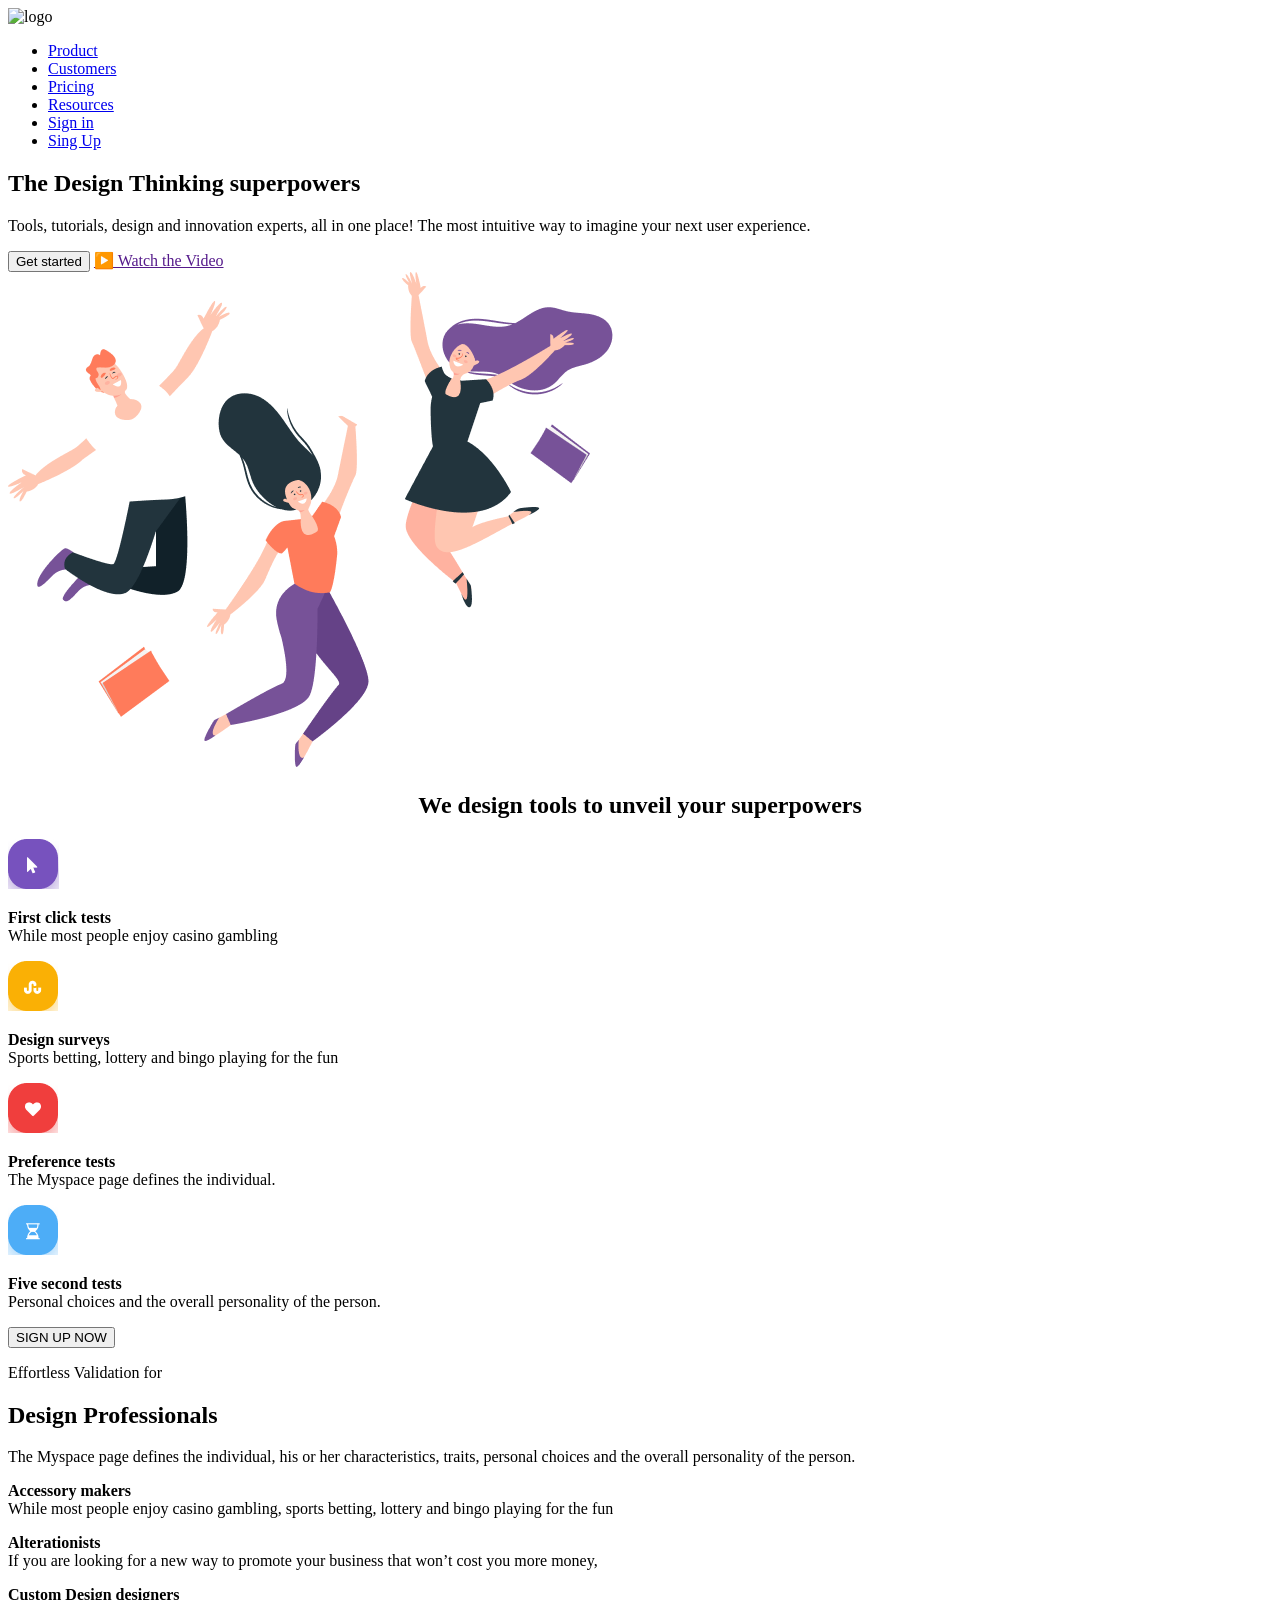
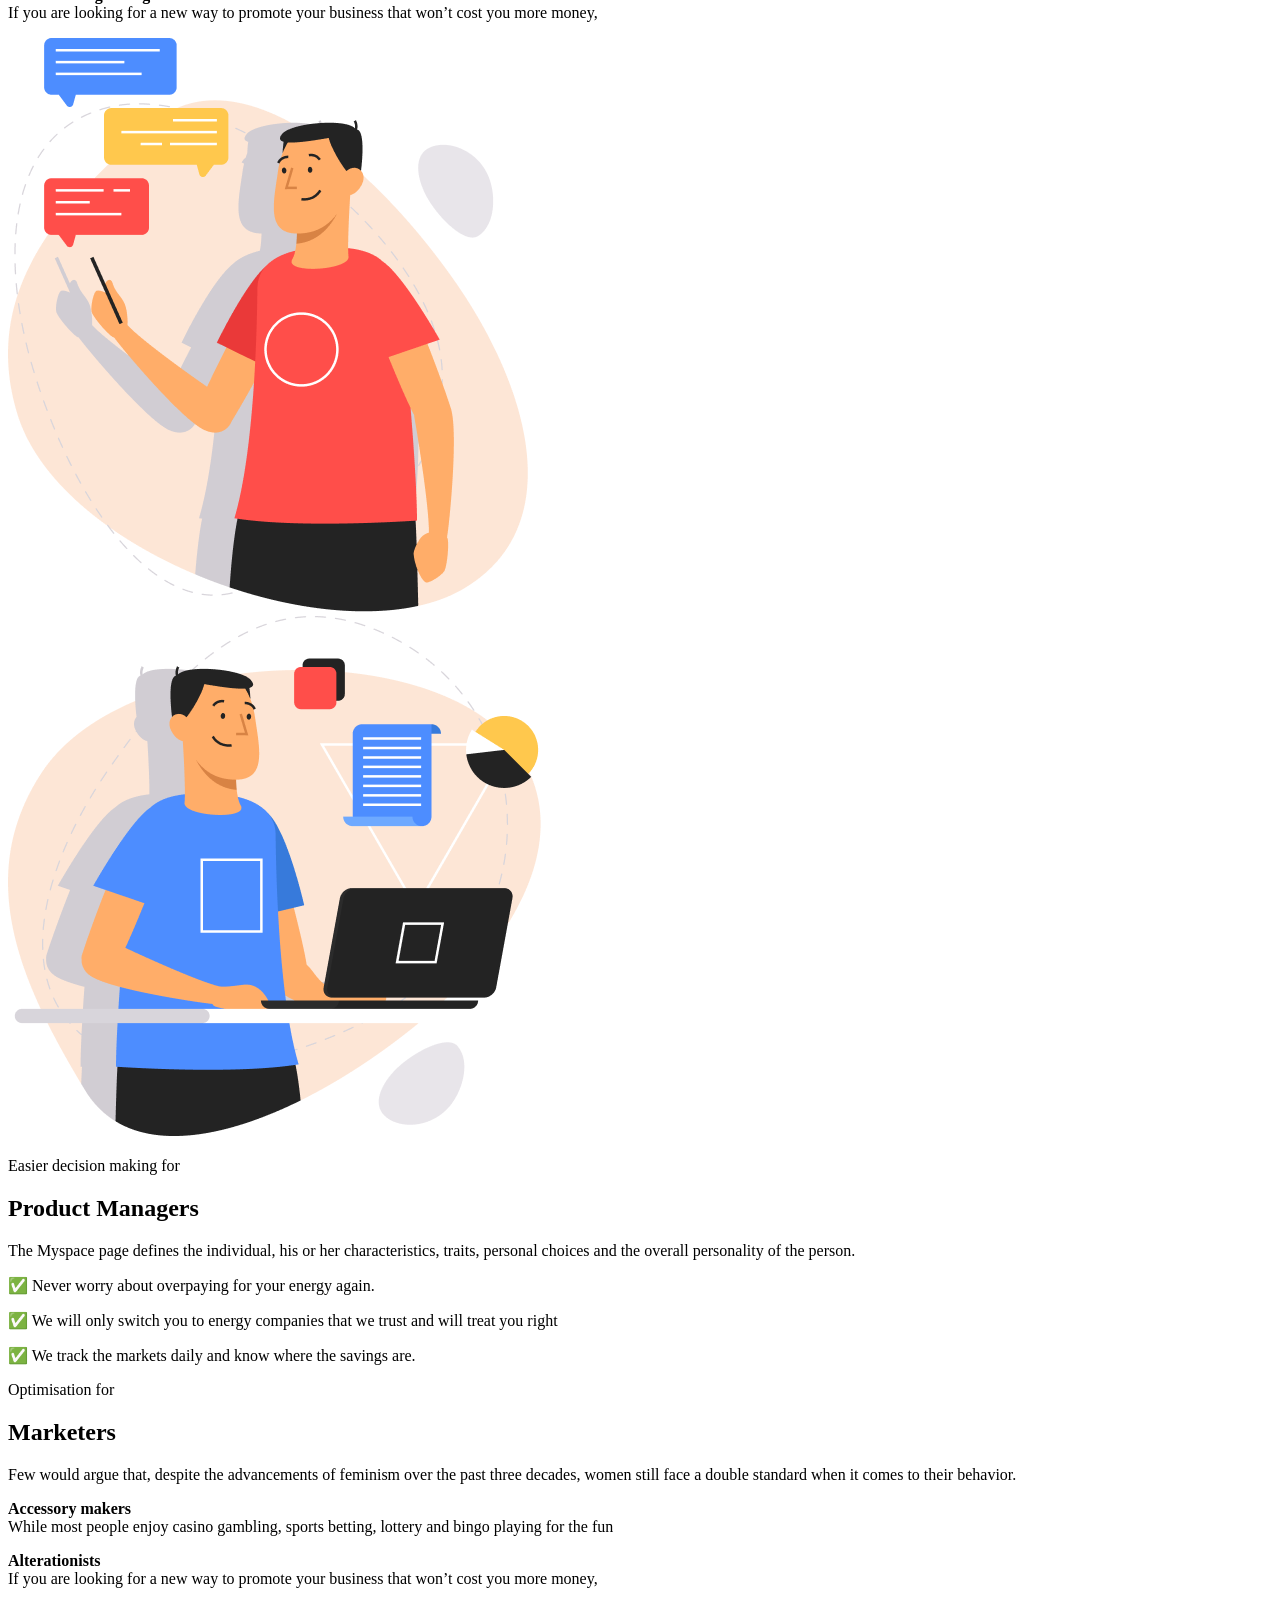
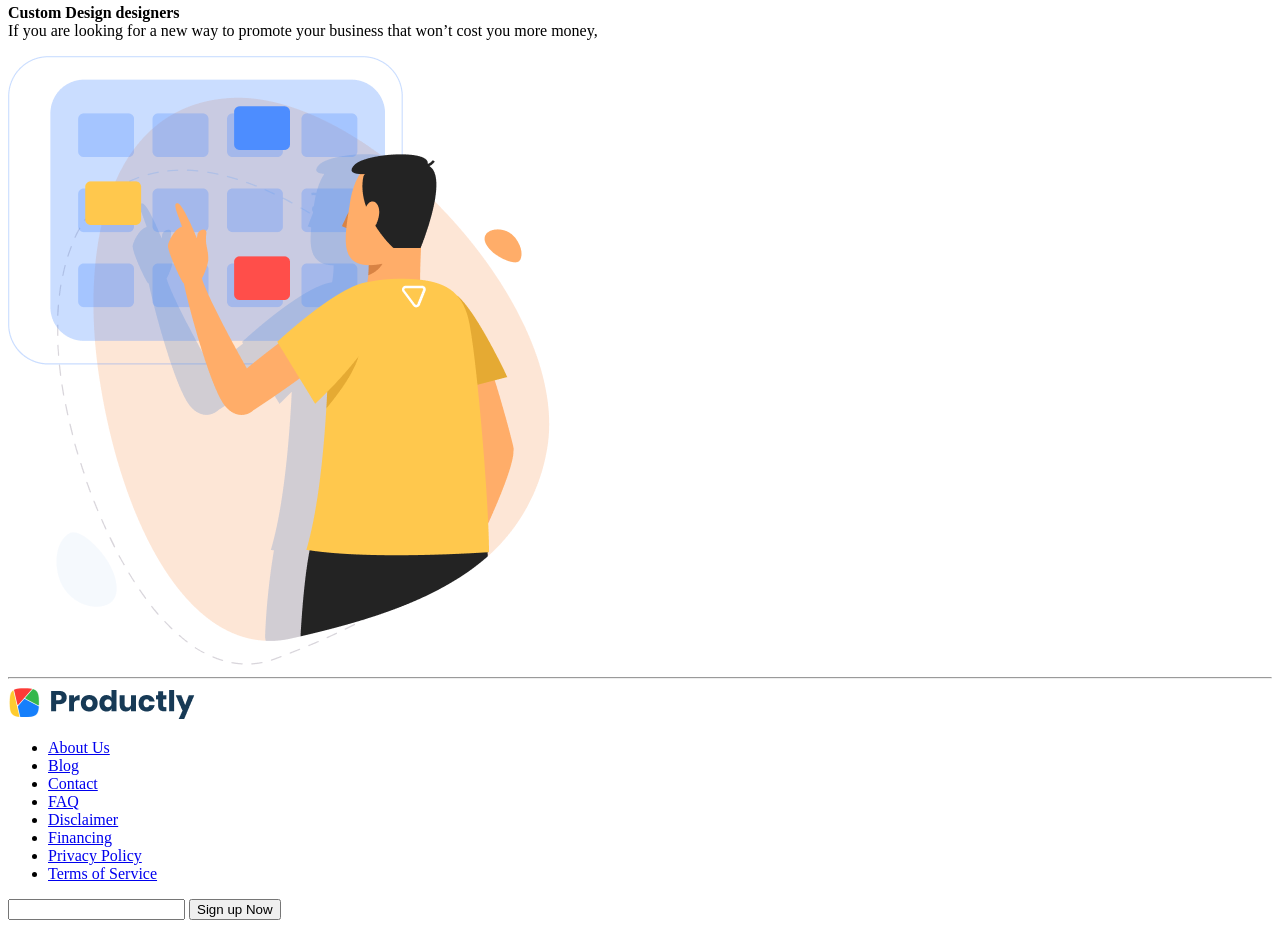
==== 03-figma/index.html @ e6ecc3ca "added lesson 02-semantic" ====
<!DOCTYPE html>
<html lang="en">

<head>
    <meta charset="UTF-8">
    <meta name="viewport" content="width=device-width, initial-scale=1.0">
    <title>Document</title>
</head>

<body>
    <header>
        <img src="/assets/photo/logo.png" alt="logo">
        <nav>
            <ul>
                <li><a href="#">Product</a></li>
                <li><a href="#">Customers</a></li>
                <li><a href="#">Pricing</a></li>
                <li><a href="#">Resources</a></li>
                <li><a href="#">Sign in</a></li>
                <li><a href="#">Sing Up</a></li>
            </ul>
        </nav>
    </header>
    <main>
        <section>
            <h1>
                The Design Thinking superpowers
            </h1>
            <p>Tools, tutorials, design and innovation experts, all in one place! The most intuitive way to imagine your
                next user experience.</p>
            <button>Get started</button>
            <a href=""> ▶️ Watch the Video</a> <br>
            <img src="./assets/photo/image.png" alt="photo">
        </section>
        <section>
            <h2 style="text-align: center;">We design tools to unveil your superpowers</h2>
            <img src="./assets/photo/icon.png" alt="click">
            <p><b>First click tests</b> <br>
                While most people enjoy casino gambling</p>
            <img src="./assets/photo/icon-1.png" alt="design">
            <p><b>Design surveys</b><br>
                Sports betting, lottery and bingo playing for the fun</p>
            <img src="./assets/photo/icon-2.png" alt="tests">
            <p><b>Preference tests</b><br>
                The Myspace page defines the individual.</p>
            <img src="./assets/photo/icon-3.png" alt="time">
            <p><b>Five second tests</b> <br>
                Personal choices and the overall personality of the person. </p>
            <button>SIGN UP NOW</button>
        </section>
        <section>
            <p>Effortless Validation for</p>
            <h2>Design Professionals</h2>
            <p>The Myspace page defines the individual, his or her characteristics, traits, personal choices and the
                overall personality of the person. </p>
            <p><b>Accessory makers</b> <br>
                While most people enjoy casino gambling, sports betting, lottery and bingo playing for the fun</p>
            <p><b>Alterationists</b><br>
                If you are looking for a new way to promote your business that won’t cost you more money, </p>
            <p><b>Custom Design designers</b> <br>
                If you are looking for a new way to promote your business that won’t cost you more money, </p>
            <img src="./assets/photo/design.png" alt="design">
        </section>
        <section>
            <img src="./assets/photo/product.png" alt="managers">
            <p>Easier decision making for</p>
            <h2>Product Managers</h2>
            <p>The Myspace page defines the individual, his or her characteristics, traits, personal choices and the
                overall personality of the person. </p>
            <p>✅ Never worry about overpaying for your energy again. </p>
            <p>✅ We will only switch you to energy companies that we trust and will treat you right </p>
            <p>✅ We track the markets daily and know where the savings are. </p>

        </section>
        <section>
            <p>Optimisation for</p>
            <h2>Marketers</h2>
            <p>Few would argue that, despite the advancements of feminism over the past three decades, women still face
                a double standard when it comes to their behavior. </p>
            <p><b>Accessory makers</b> <br>
                While most people enjoy casino gambling, sports betting, lottery and bingo playing for the fun</p>
            <p><b>Alterationists</b> <br>
                If you are looking for a new way to promote your business that won’t cost you more money, </p>
            <p><b>Custom Design designers</b> <br>
                If you are looking for a new way to promote your business that won’t cost you more money, </p>
            <img src="./assets/photo/marketers.png" alt="marketers">
        </section>
        <hr>
        <footer>
            <img src="./assets/photo/logo.png" alt="logo">
            <nav>
                <ul>
                    <li><a href="#">About Us</a></li>
                    <li><a href="#">Blog</a></li>
                    <li><a href="#">Contact</a></li>
                    <li><a href="#">FAQ</a></li>
                    <li><a href="#">Disclaimer</a></li>
                    <li><a href="#">Financing</a></li>
                    <li><a href="#">Privacy Policy</a></li>
                    <li><a href="#">Terms of Service</a></li>

                </ul>
            </nav>
            <input type="text">
            <button>Sign up Now</button>
        </footer>
    </main>
</body>

</html>
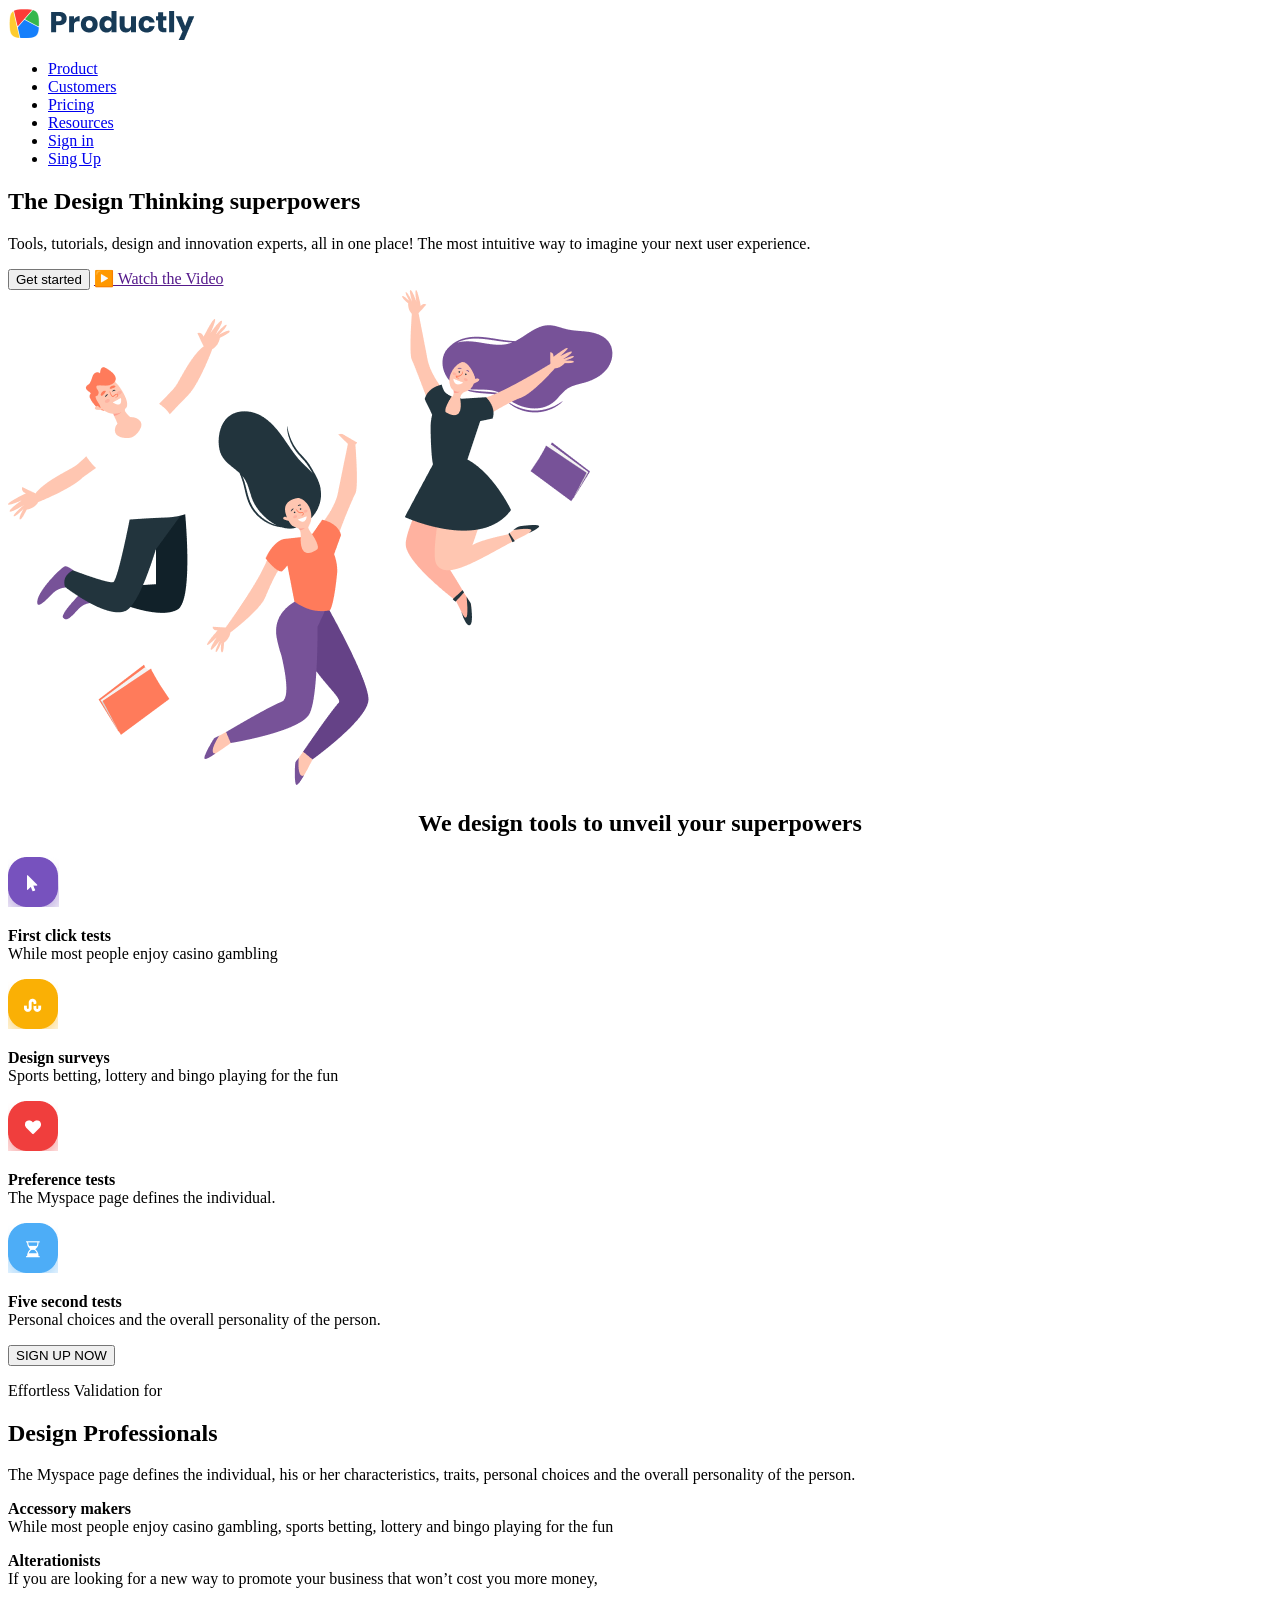
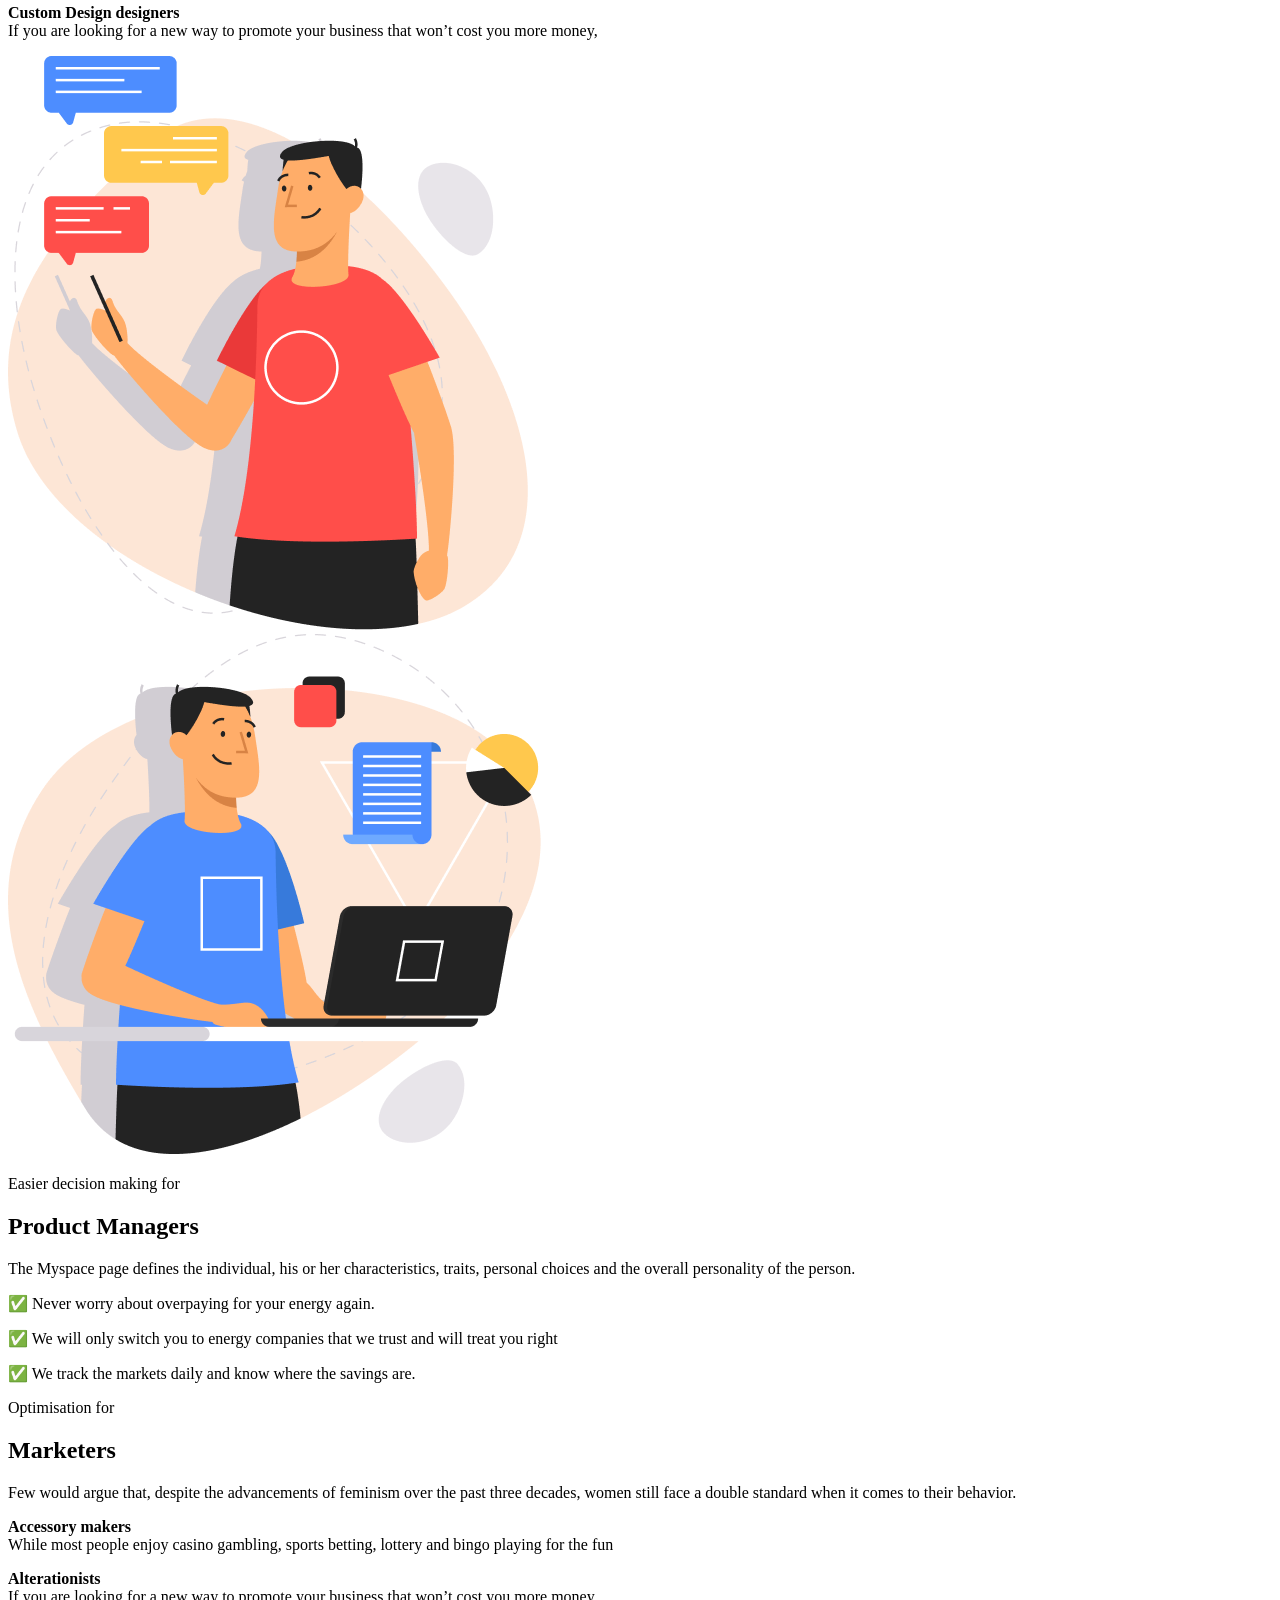
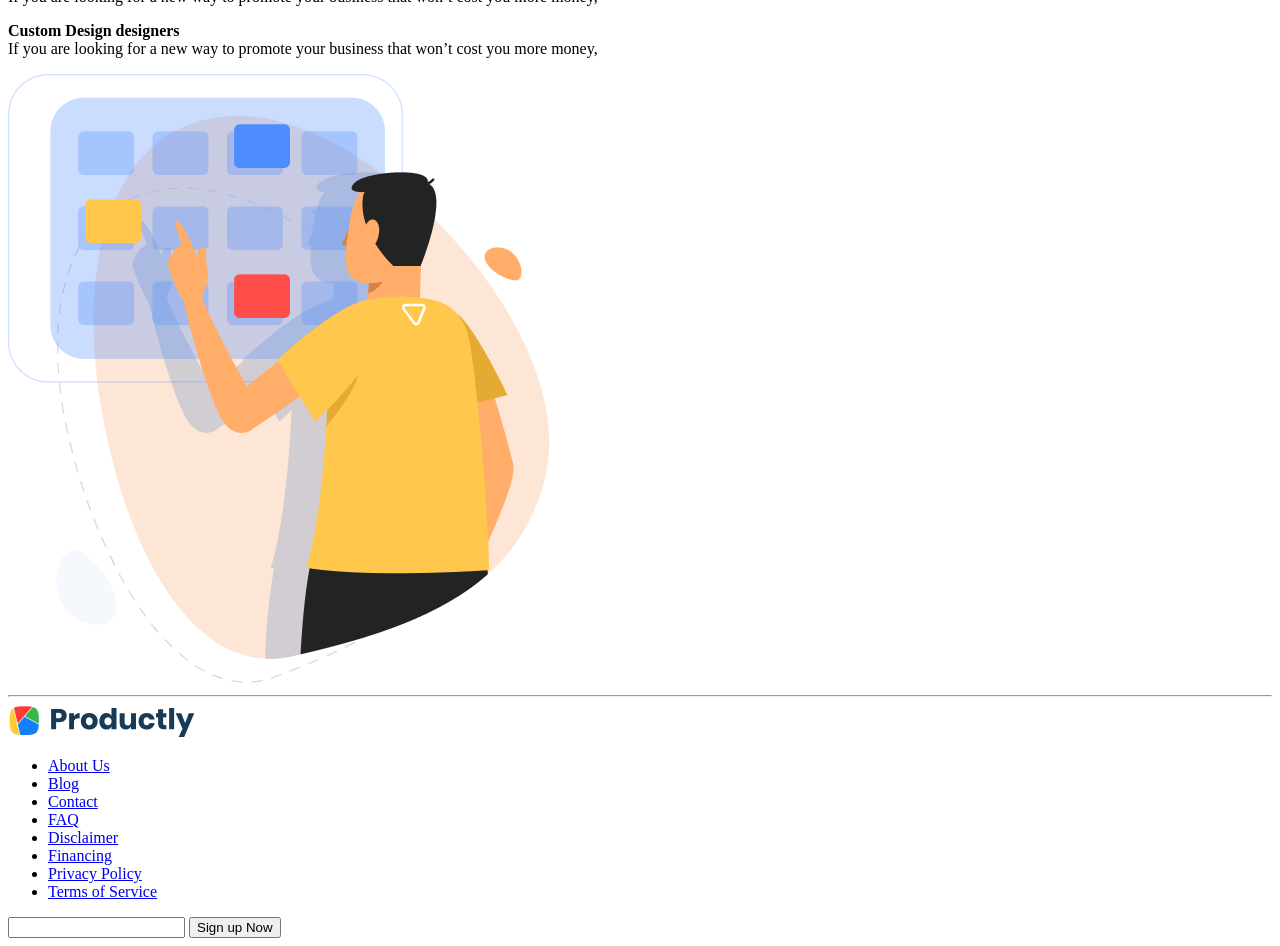
==== commit 39e5de07: "added 03-figma" ====
--- a/03-figma/index.html
+++ b/03-figma/index.html
@@ -9,7 +9,7 @@
 
 <body>
     <header>
-        <img src="/assets/photo/logo.png" alt="logo">
+        <img src="./assets/photo/logo.png" alt="logo">
         <nav>
             <ul>
                 <li><a href="#">Product</a></li>
